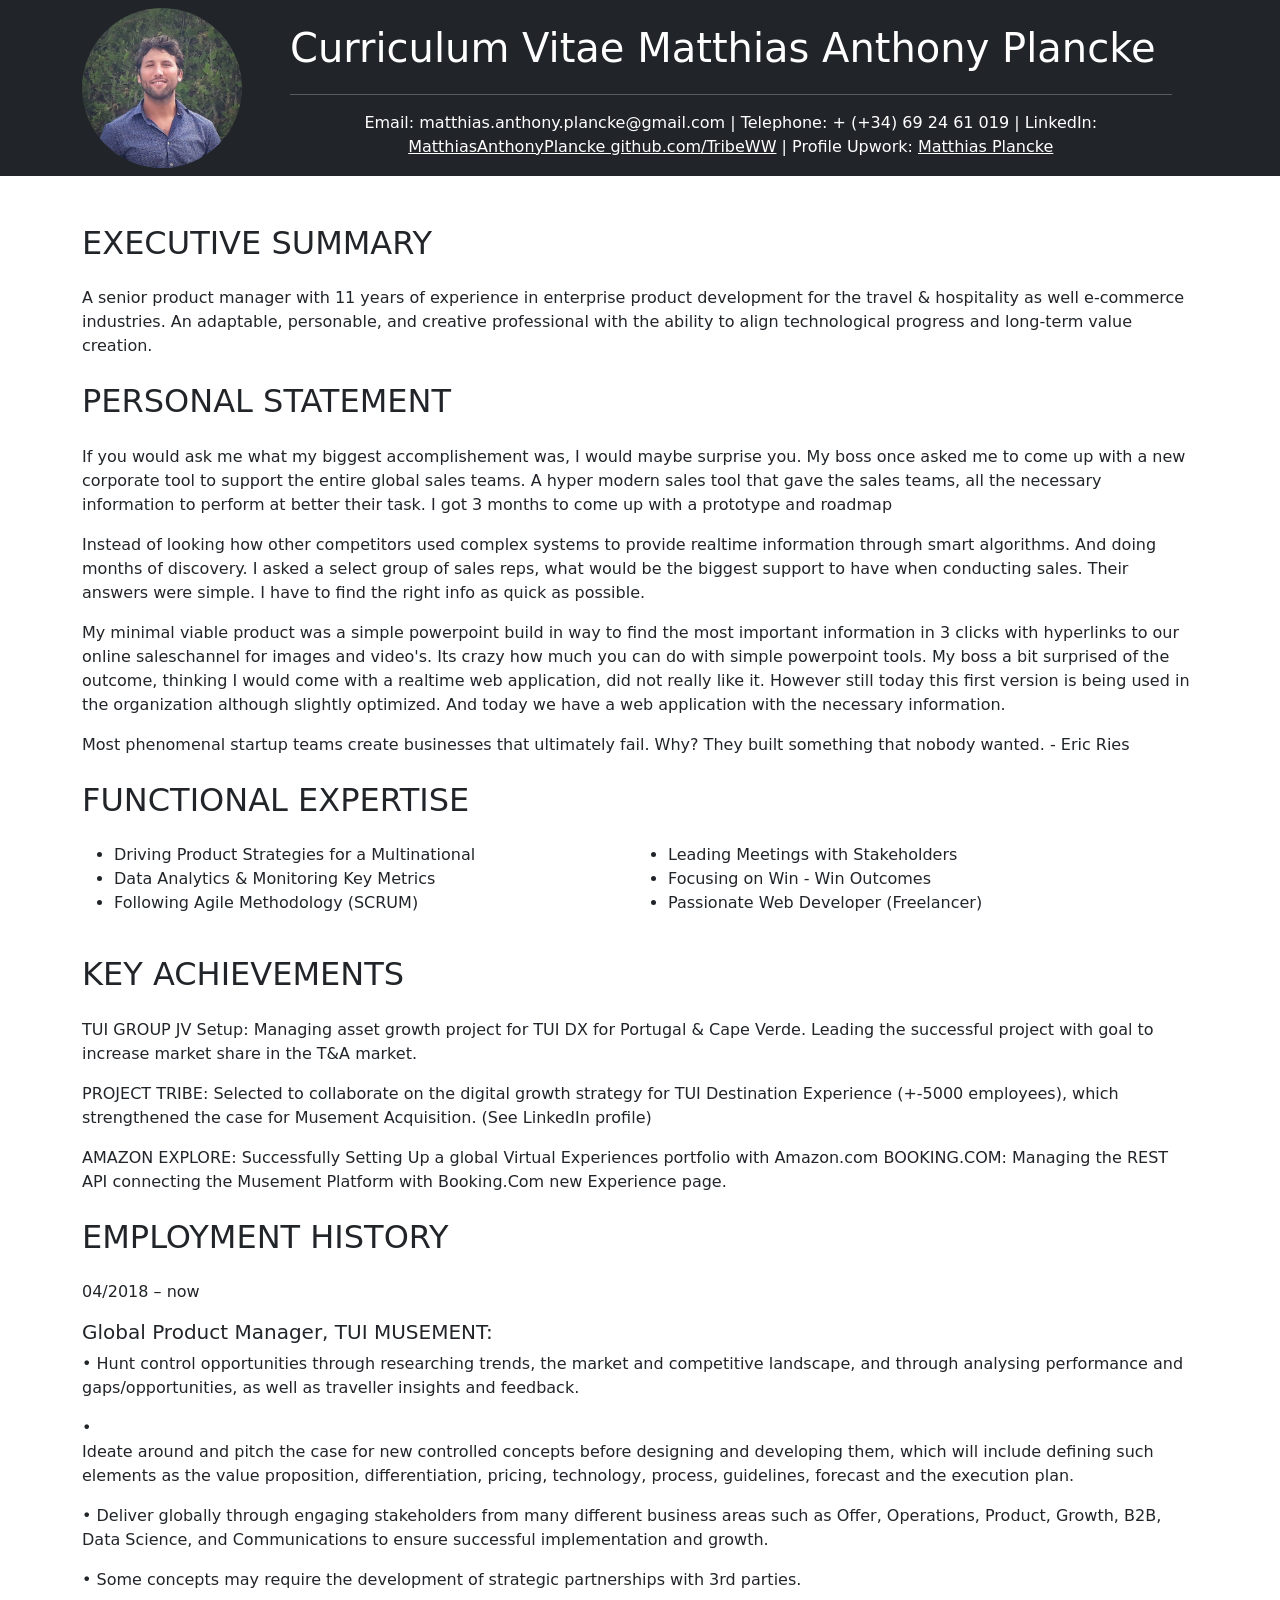
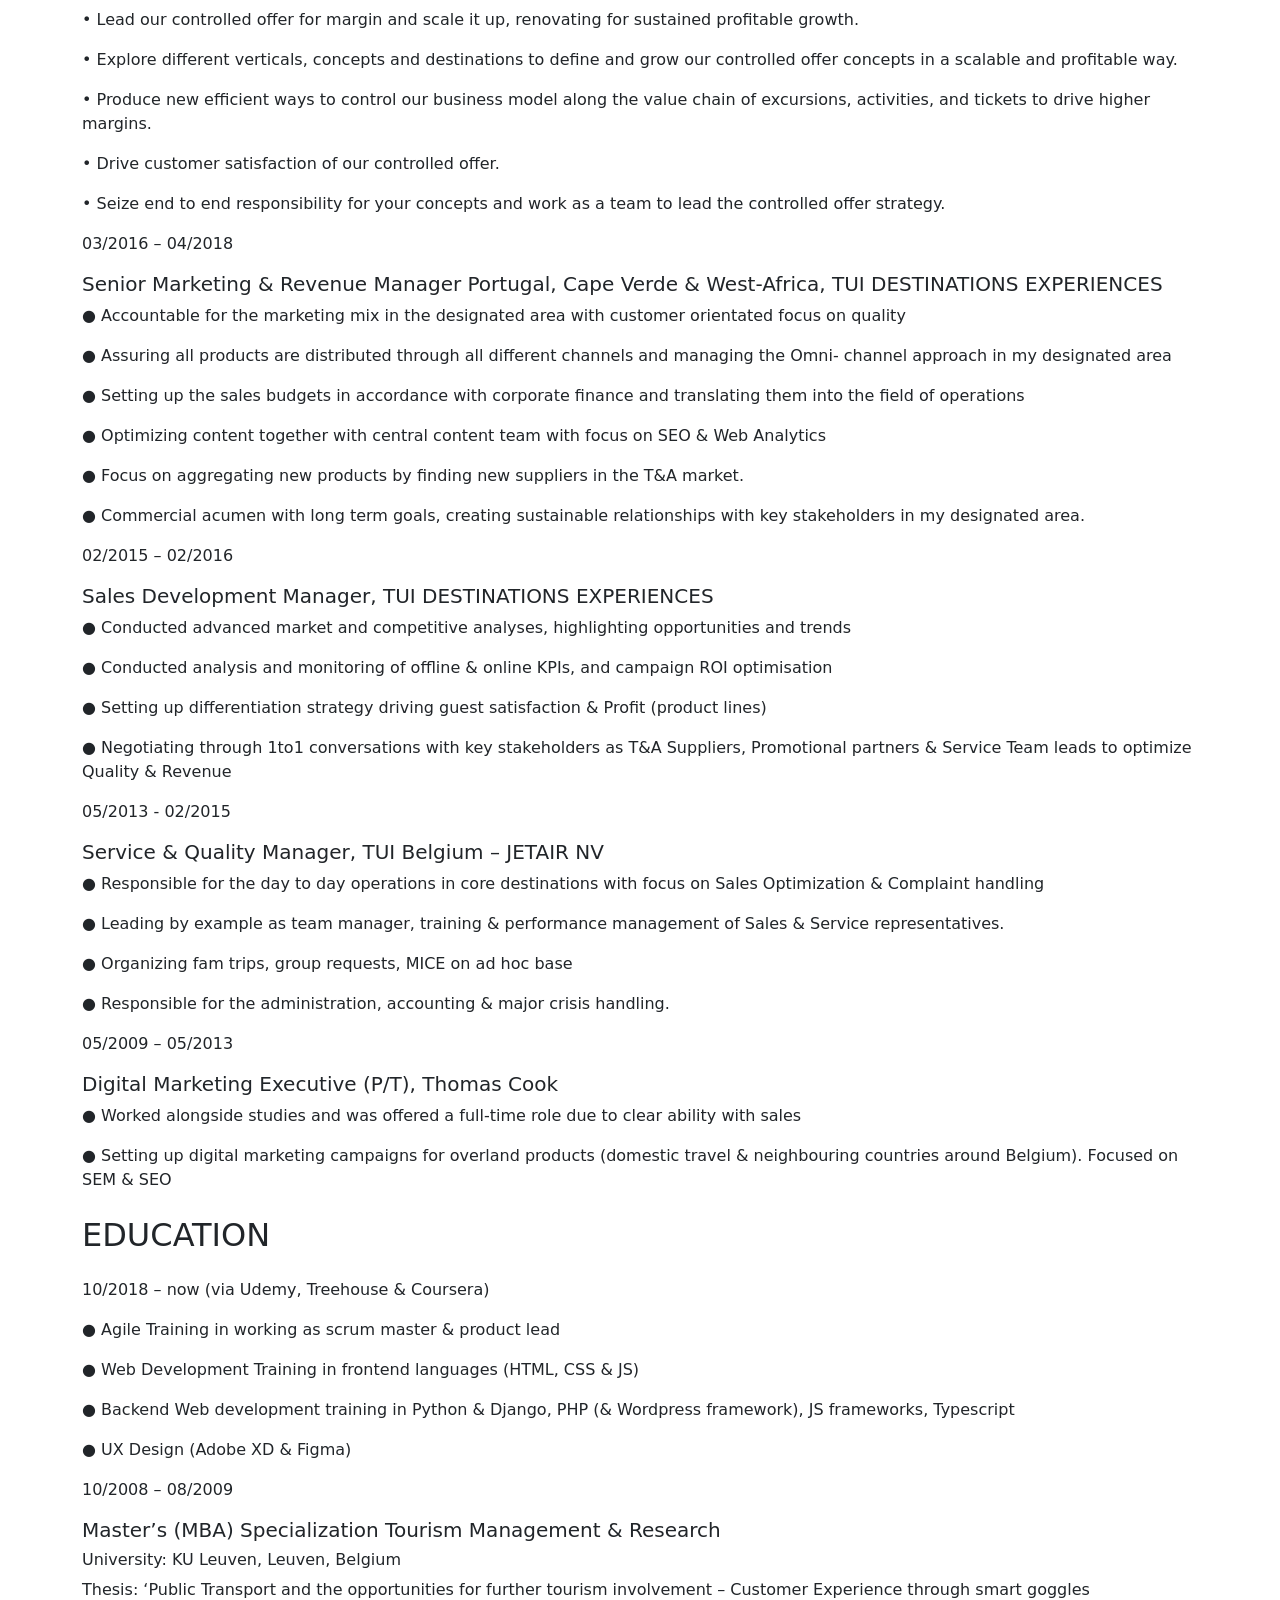
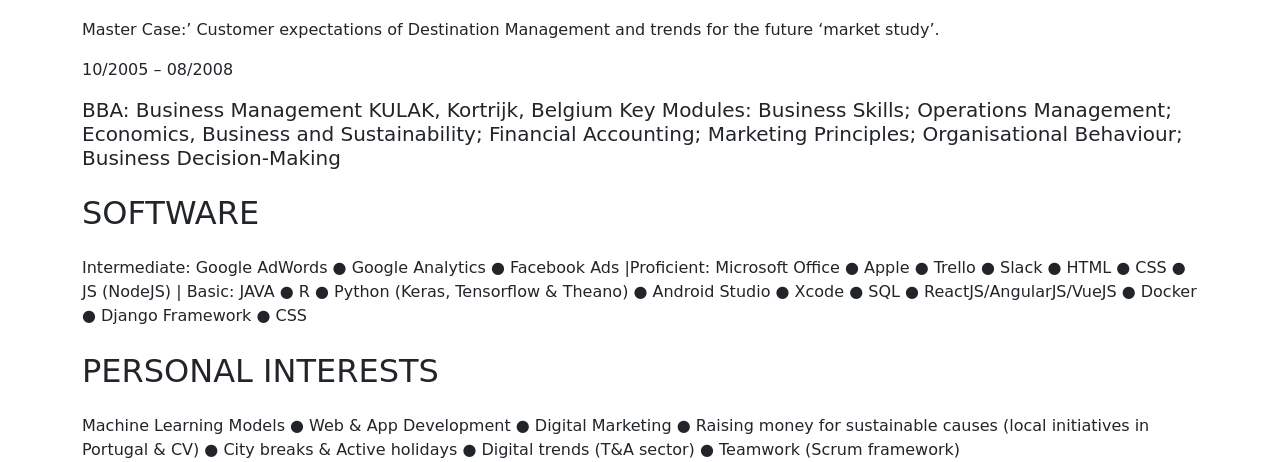
==== index.html @ b8b6b831 "education part 2" ====
<!DOCTYPE html>
<html lang="en">
  <head>
    <meta charset="UTF-8" />
    <meta http-equiv="X-UA-Compatible" content="IE=edge" />
    <meta name="viewport" content="width=device-width, initial-scale=1.0" />
    <title>Document</title>
    <link rel="stylesheet" href="index.css" type="text/css" />
    <link
      href="https://cdn.jsdelivr.net/npm/bootstrap@5.2.0-beta1/dist/css/bootstrap.min.css"
      rel="stylesheet"
      integrity="sha384-0evHe/X+R7YkIZDRvuzKMRqM+OrBnVFBL6DOitfPri4tjfHxaWutUpFmBp4vmVor"
      crossorigin="anonymous"
    />
  </head>

  <body>
    <nav class="navbar navbar-expand-lg bg-dark flex-wrap">
      <div class="container d-flex justify-content-evenly flex-nowrap">
        <img class="profile-image" src="img/profile-matthias.jpg" />
        <div class="navbar-section mx-5 text-center">
          <a class="navbar-brand text-white fs-1 text"
            >Curriculum Vitae Matthias Anthony Plancke</a
          >
          <hr class="text-white w-100" />
          <div class="text-white m-auto text-center">
            Email: matthias.anthony.plancke@gmail.com | Telephone: + (+34) 69 24
            61 019 | LinkedIn:
            <a
              class="text-white"
              href="https://www.linkedin.com/in/matthiasanthonyplancke/"
              >MatthiasAnthonyPlancke github.com/TribeWW</a
            >
            | Profile Upwork:
            <a
              class="text-white"
              href="https://www.upwork.com/freelancers/matthiasplancke4"
              >Matthias Plancke</a
            >
          </div>
        </div>
      </div>
    </nav>
    <div class="container mt-5">
      <h2 class="my-4">EXECUTIVE SUMMARY</h2>
      <p>
        A senior product manager with 11 years of experience in enterprise
        product development for the travel & hospitality as well e-commerce
        industries. An adaptable, personable, and creative professional with the
        ability to align technological progress and long-term value creation.
      </p>
      <h2 class="my-4">PERSONAL STATEMENT</h2>
      <p>
        If you would ask me what my biggest accomplishement was, I would maybe
        surprise you. My boss once asked me to come up with a new corporate tool
        to support the entire global sales teams. A hyper modern sales tool that
        gave the sales teams, all the necessary information to perform at better
        their task. I got 3 months to come up with a prototype and roadmap
      </p>
      <p>
        Instead of looking how other competitors used complex systems to provide
        realtime information through smart algorithms. And doing months of
        discovery. I asked a select group of sales reps, what would be the
        biggest support to have when conducting sales. Their answers were
        simple. I have to find the right info as quick as possible.
      </p>
      <p>
        My minimal viable product was a simple powerpoint build in way to find
        the most important information in 3 clicks with hyperlinks to our online
        saleschannel for images and video's. Its crazy how much you can do with
        simple powerpoint tools. My boss a bit surprised of the outcome,
        thinking I would come with a realtime web application, did not really
        like it. However still today this first version is being used in the
        organization although slightly optimized. And today we have a web
        application with the necessary information.
      </p>
      <quote>
        Most phenomenal startup teams create businesses that ultimately fail.
        Why? They built something that nobody wanted. -
        <span>Eric Ries</span></quote
      >
      <h2 class="my-4">FUNCTIONAL EXPERTISE</h2>
      <div class="functional-expertise row">
        <ul class="col-6">
          <li>Driving Product Strategies for a Multinational</li>
          <li>Data Analytics & Monitoring Key Metrics</li>
          <li>Following Agile Methodology (SCRUM)</li>
        </ul>
        <ul class="col-6">
          <li>Leading Meetings with Stakeholders</li>
          <li>Focusing on Win - Win Outcomes</li>
          <li>Passionate Web Developer (Freelancer)</li>
        </ul>
      </div>
      <h2 class="my-4">KEY ACHIEVEMENTS</h2>
      <div>
        <p>
          TUI GROUP JV Setup: Managing asset growth project for TUI DX for
          Portugal & Cape Verde. Leading the successful project with goal to
          increase market share in the T&A market.
        </p>
        <p>
          PROJECT TRIBE: Selected to collaborate on the digital growth strategy
          for TUI Destination Experience (+-5000 employees), which strengthened
          the case for Musement Acquisition. (See LinkedIn profile)
        </p>
        <p>
          AMAZON EXPLORE: Successfully Setting Up a global Virtual Experiences
          portfolio with Amazon.com BOOKING.COM: Managing the REST API
          connecting the Musement Platform with Booking.Com new Experience page.
        </p>
      </div>
      <h2 class="my-4">EMPLOYMENT HISTORY</h2>
      <p>04/2018 – now</p>
      <h5>Global Product Manager, TUI MUSEMENT:</h5>
      <p>
        • Hunt control opportunities through researching trends, the market and
        competitive landscape, and through analysing performance and
        gaps/opportunities, as well as traveller insights and feedback.
      </p>
      •
      <p>
        Ideate around and pitch the case for new controlled concepts before
        designing and developing them, which will include defining such elements
        as the value proposition, differentiation, pricing, technology, process,
        guidelines, forecast and the execution plan.
      </p>
      <p>
        • Deliver globally through engaging stakeholders from many different
        business areas such as Offer, Operations, Product, Growth, B2B, Data
        Science, and Communications to ensure successful implementation and
        growth.
      </p>
      <p>
        • Some concepts may require the development of strategic partnerships
        with 3rd parties.
      </p>
      <p>
        • Lead our controlled offer for margin and scale it up, renovating for
        sustained profitable growth.
      </p>
      <p>
        • Explore different verticals, concepts and destinations to define and
        grow our controlled offer concepts in a scalable and profitable way.
      </p>
      <p>
        • Produce new efficient ways to control our business model along the
        value chain of excursions, activities, and tickets to drive higher
        margins.
      </p>
      <p>• Drive customer satisfaction of our controlled offer.</p>
      <p>
        • Seize end to end responsibility for your concepts and work as a team
        to lead the controlled offer strategy.
      </p>

      <p>03/2016 – 04/2018</p>
      <h5>
        Senior Marketing & Revenue Manager Portugal, Cape Verde & West-Africa,
        TUI DESTINATIONS EXPERIENCES
      </h5>
      <p>
        ● Accountable for the marketing mix in the designated area with customer
        orientated focus on quality
      </p>
      <p>
        ● Assuring all products are distributed through all different channels
        and managing the Omni- channel approach in my designated area
      </p>
      <p>
        ● Setting up the sales budgets in accordance with corporate finance and
        translating them into the field of operations
      </p>
      <p>
        ● Optimizing content together with central content team with focus on
        SEO & Web Analytics
      </p>
      <p>
        ● Focus on aggregating new products by finding new suppliers in the T&A
        market.
      </p>
      <p>
        ● Commercial acumen with long term goals, creating sustainable
        relationships with key stakeholders in my designated area.
      </p>
      <p>02/2015 – 02/2016</p>
      <h5>Sales Development Manager, TUI DESTINATIONS EXPERIENCES</h5>
      <p>
        ● Conducted advanced market and competitive analyses, highlighting
        opportunities and trends
      </p>
      <p>
        ● Conducted analysis and monitoring of offline & online KPIs, and
        campaign ROI optimisation
      </p>
      <p>
        ● Setting up differentiation strategy driving guest satisfaction &
        Profit (product lines)
      </p>
      <p>
        ● Negotiating through 1to1 conversations with key stakeholders as T&A
        Suppliers, Promotional partners & Service Team leads to optimize Quality
        & Revenue
      </p>
      <p>05/2013 - 02/2015</p>
      <h5>Service & Quality Manager, TUI Belgium – JETAIR NV</h5>
      <p>
        ● Responsible for the day to day operations in core destinations with
        focus on Sales Optimization & Complaint handling
      </p>
      <p>
        ● Leading by example as team manager, training & performance management
        of Sales & Service representatives.
      </p>
      <p>● Organizing fam trips, group requests, MICE on ad hoc base</p>
      <p>
        ● Responsible for the administration, accounting & major crisis
        handling.
      </p>
      <p>05/2009 – 05/2013</p>
      <h5>Digital Marketing Executive (P/T), Thomas Cook</h5>
      <p>
        ● Worked alongside studies and was offered a full-time role due to clear
        ability with sales
      </p>
      <p>
        ● Setting up digital marketing campaigns for overland products (domestic
        travel & neighbouring countries around Belgium). Focused on SEM & SEO
      </p>
      <h2 class="my-4">EDUCATION</h2>
      <p>10/2018 – now (via Udemy, Treehouse & Coursera)</p>
      <p>● Agile Training in working as scrum master & product lead</p>
      <p>● Web Development Training in frontend languages (HTML, CSS & JS)</p>
      <p>
        ● Backend Web development training in Python & Django, PHP (& Wordpress
        framework), JS frameworks, Typescript
      </p>
      <p>● UX Design (Adobe XD & Figma)</p>

      <p>10/2008 – 08/2009</p>
      <h5>Master’s (MBA) Specialization Tourism Management & Research</h5>
      <h6>University: KU Leuven, Leuven, Belgium</h6>
      <p>
        Thesis: ‘Public Transport and the opportunities for further tourism
        involvement – Customer Experience through smart goggles
      </p>
      <p>
        Master Case:’ Customer expectations of Destination Management and trends
        for the future ‘market study’.
      </p>
      <p>10/2005 – 08/2008</p>
      <h5>
        BBA: Business Management KULAK, Kortrijk, Belgium Key Modules: Business
        Skills; Operations Management; Economics, Business and Sustainability;
        Financial Accounting; Marketing Principles; Organisational Behaviour;
        Business Decision-Making
      </h5>
      <h2 class="my-4">SOFTWARE</h2>
      Intermediate: Google AdWords ● Google Analytics ● Facebook Ads
      |Proficient: Microsoft Office ● Apple ● Trello ● Slack ● HTML ● CSS ● JS
      (NodeJS) | Basic: JAVA ● R ● Python (Keras, Tensorflow & Theano) ● Android
      Studio ● Xcode ● SQL ● ReactJS/AngularJS/VueJS ● Docker ● Django Framework
      ● CSS
      <h2 class="my-4">PERSONAL INTERESTS</h2>
      Machine Learning Models ● Web & App Development ● Digital Marketing ●
      Raising money for sustainable causes (local initiatives in Portugal & CV)
      ● City breaks & Active holidays ● Digital trends (T&A sector) ● Teamwork
      (Scrum framework)
    </div>
    <script
      src="https://cdn.jsdelivr.net/npm/bootstrap@5.2.0-beta1/dist/js/bootstrap.bundle.min.js"
      integrity="sha384-pprn3073KE6tl6bjs2QrFaJGz5/SUsLqktiwsUTF55Jfv3qYSDhgCecCxMW52nD2"
      crossorigin="anonymous"
    ></script>
  </body>
</html>
---- index.css ----
html {
  font-family: "Segoe UI", Tahoma, Geneva, Verdana, sans-serif;
}

.profile-image {
  height: 10rem;
  width: 10rem;
  border-radius: 50%;
  object-fit: cover;
}

.functional-expertise {
  padding-left: 2rem;
}
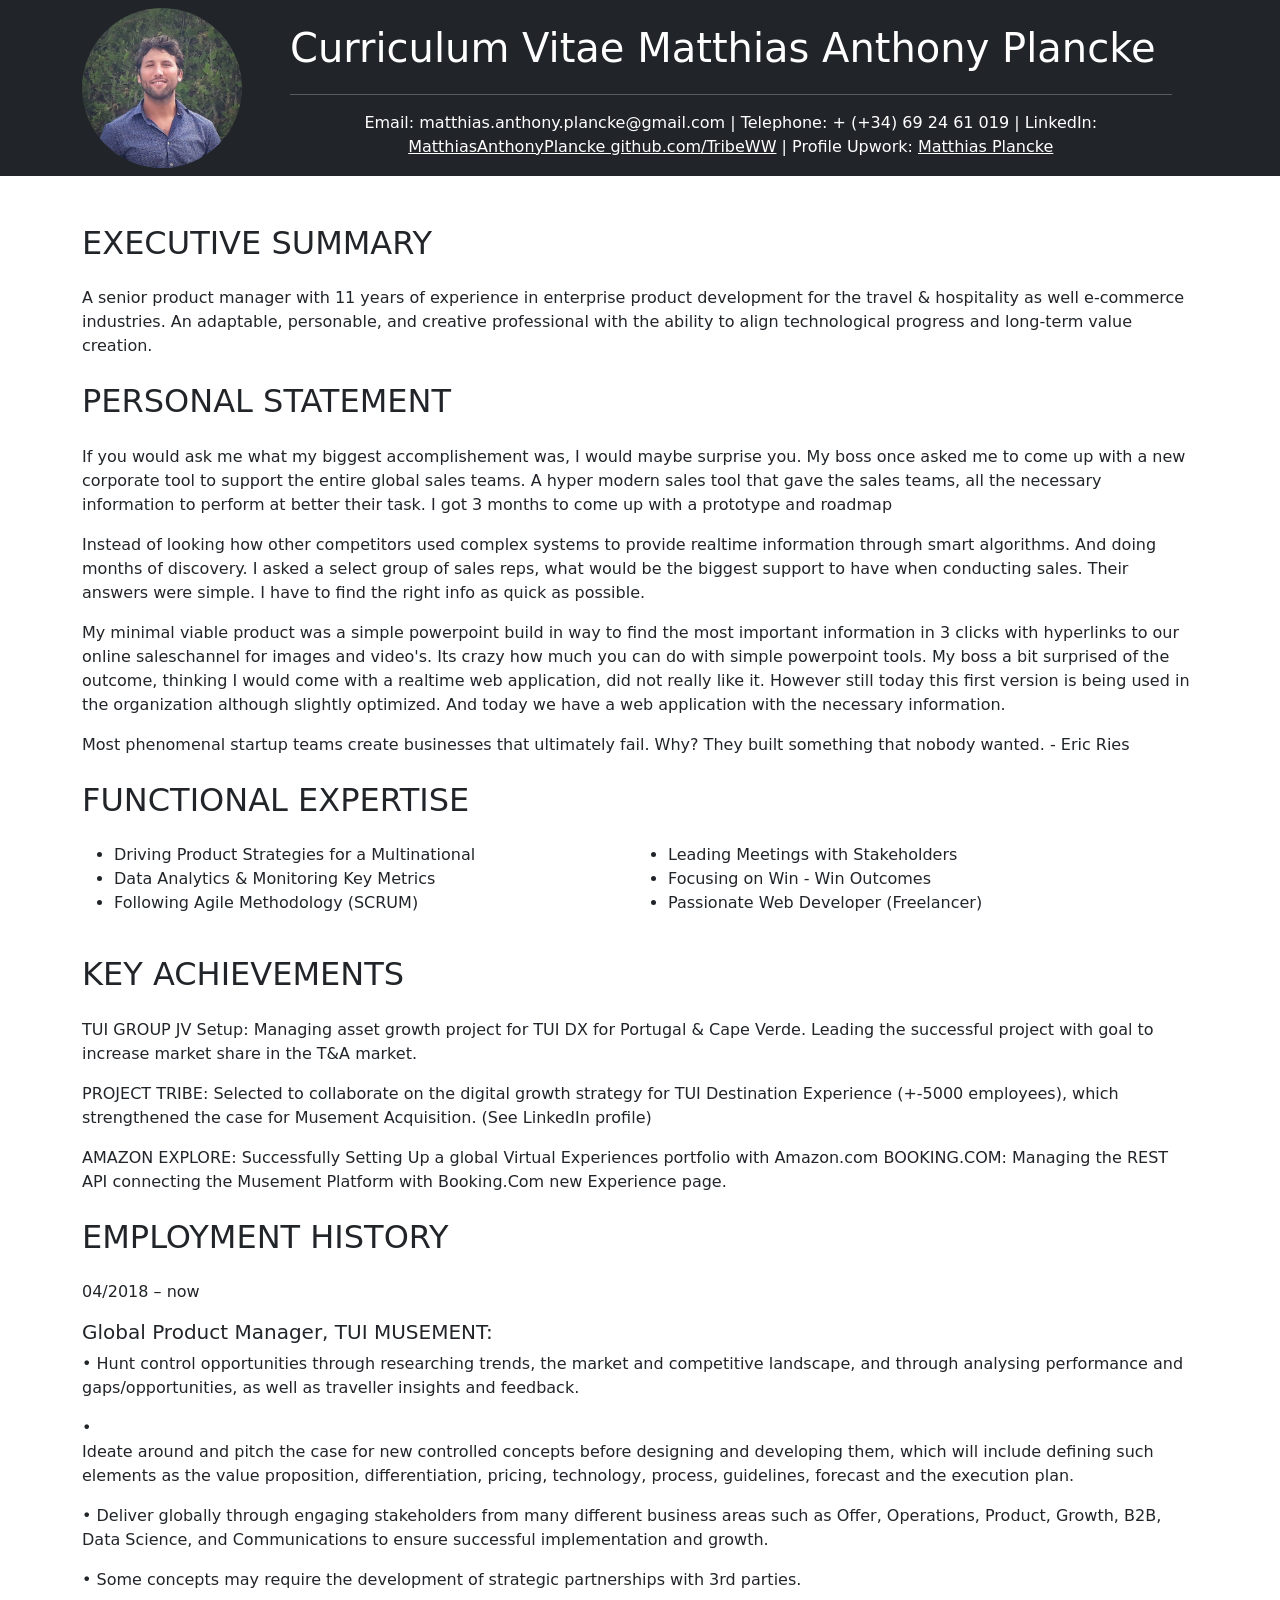
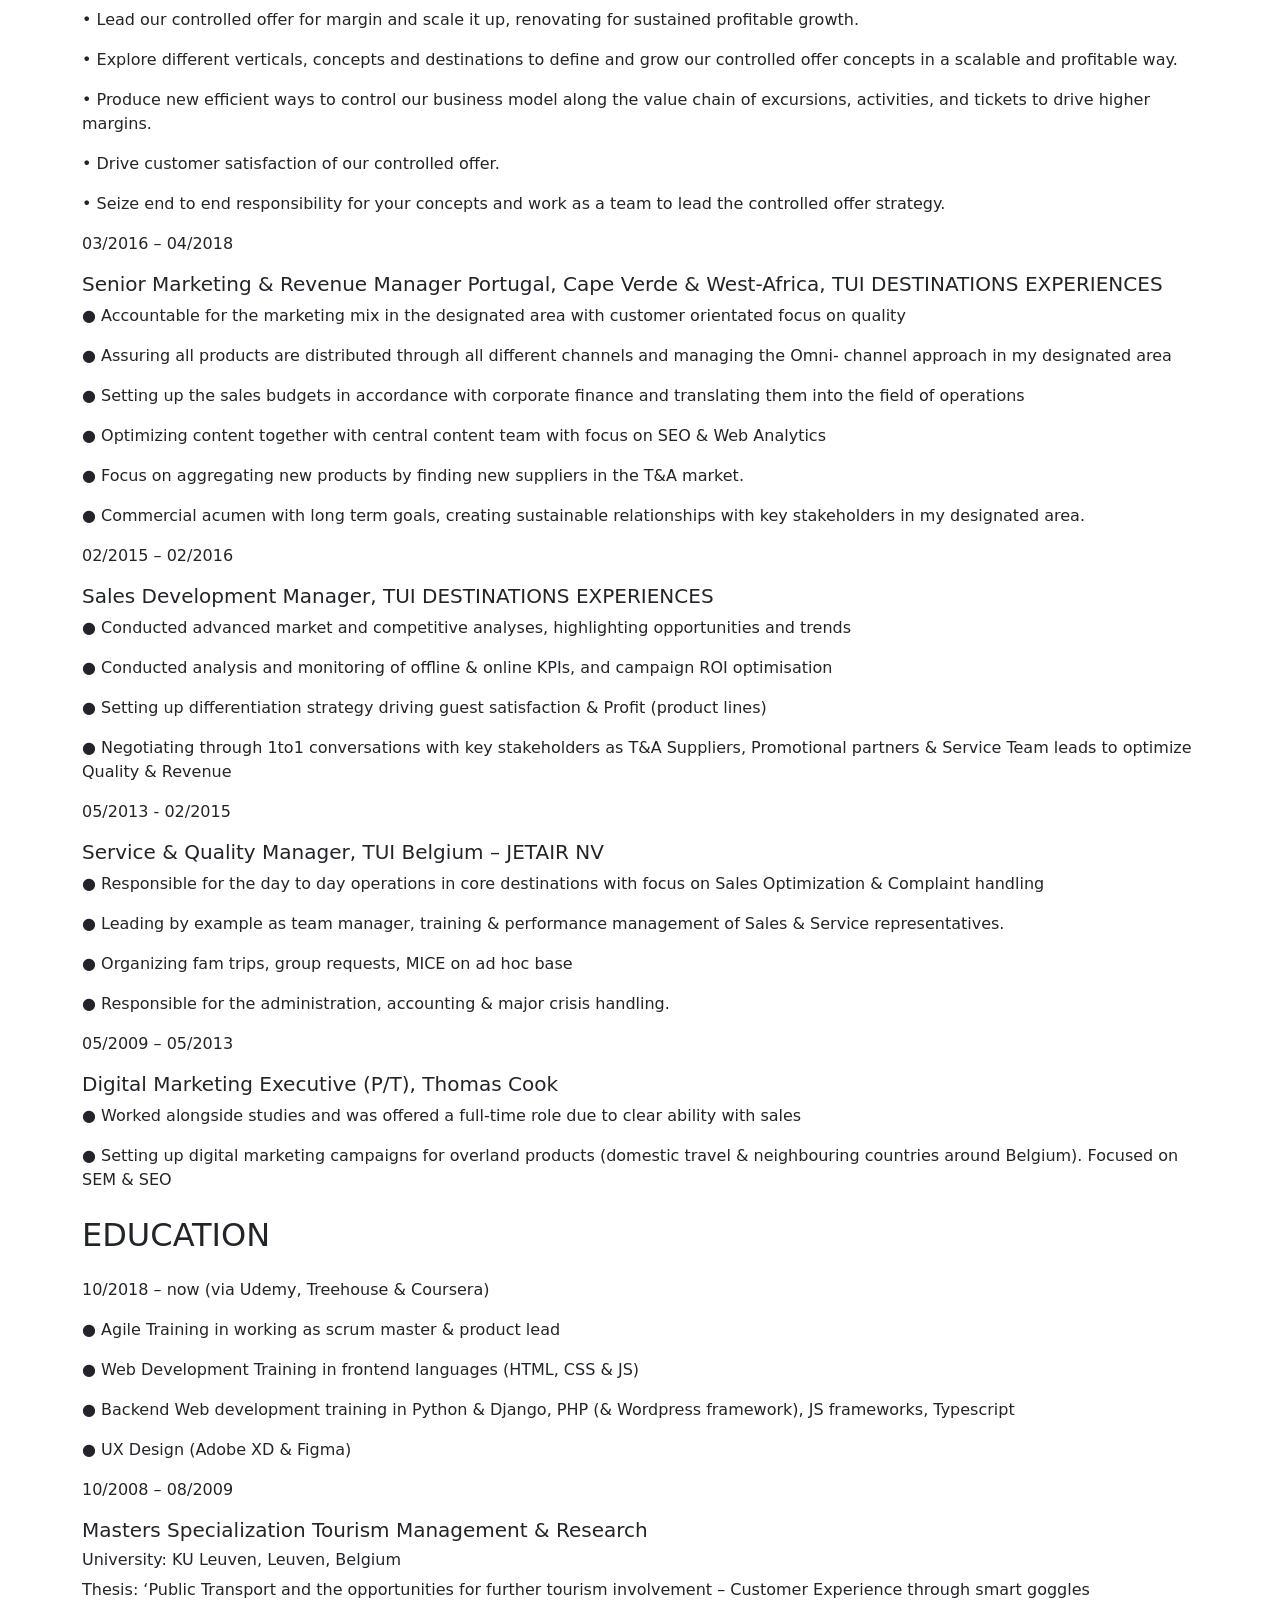
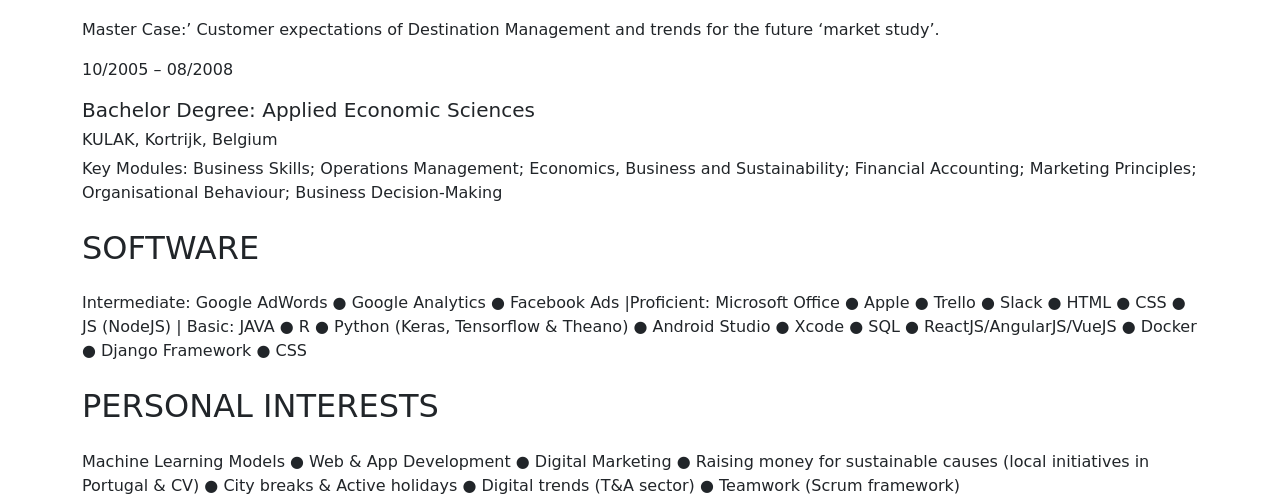
==== commit 86ad85f3: "education 3" ====
--- a/index.html
+++ b/index.html
@@ -238,7 +238,7 @@
       <p>● UX Design (Adobe XD & Figma)</p>
 
       <p>10/2008 – 08/2009</p>
-      <h5>Master’s (MBA) Specialization Tourism Management & Research</h5>
+      <h5>Masters Specialization Tourism Management & Research</h5>
       <h6>University: KU Leuven, Leuven, Belgium</h6>
       <p>
         Thesis: ‘Public Transport and the opportunities for further tourism
@@ -249,12 +249,14 @@
         for the future ‘market study’.
       </p>
       <p>10/2005 – 08/2008</p>
-      <h5>
-        BBA: Business Management KULAK, Kortrijk, Belgium Key Modules: Business
-        Skills; Operations Management; Economics, Business and Sustainability;
-        Financial Accounting; Marketing Principles; Organisational Behaviour;
-        Business Decision-Making
-      </h5>
+      <h5>Bachelor Degree: Applied Economic Sciences</h5>
+      <h6>KULAK, Kortrijk, Belgium</h6>
+      <p>
+        Key Modules: Business Skills; Operations Management; Economics, Business
+        and Sustainability; Financial Accounting; Marketing Principles;
+        Organisational Behaviour; Business Decision-Making
+      </p>
+
       <h2 class="my-4">SOFTWARE</h2>
       Intermediate: Google AdWords ● Google Analytics ● Facebook Ads
       |Proficient: Microsoft Office ● Apple ● Trello ● Slack ● HTML ● CSS ● JS
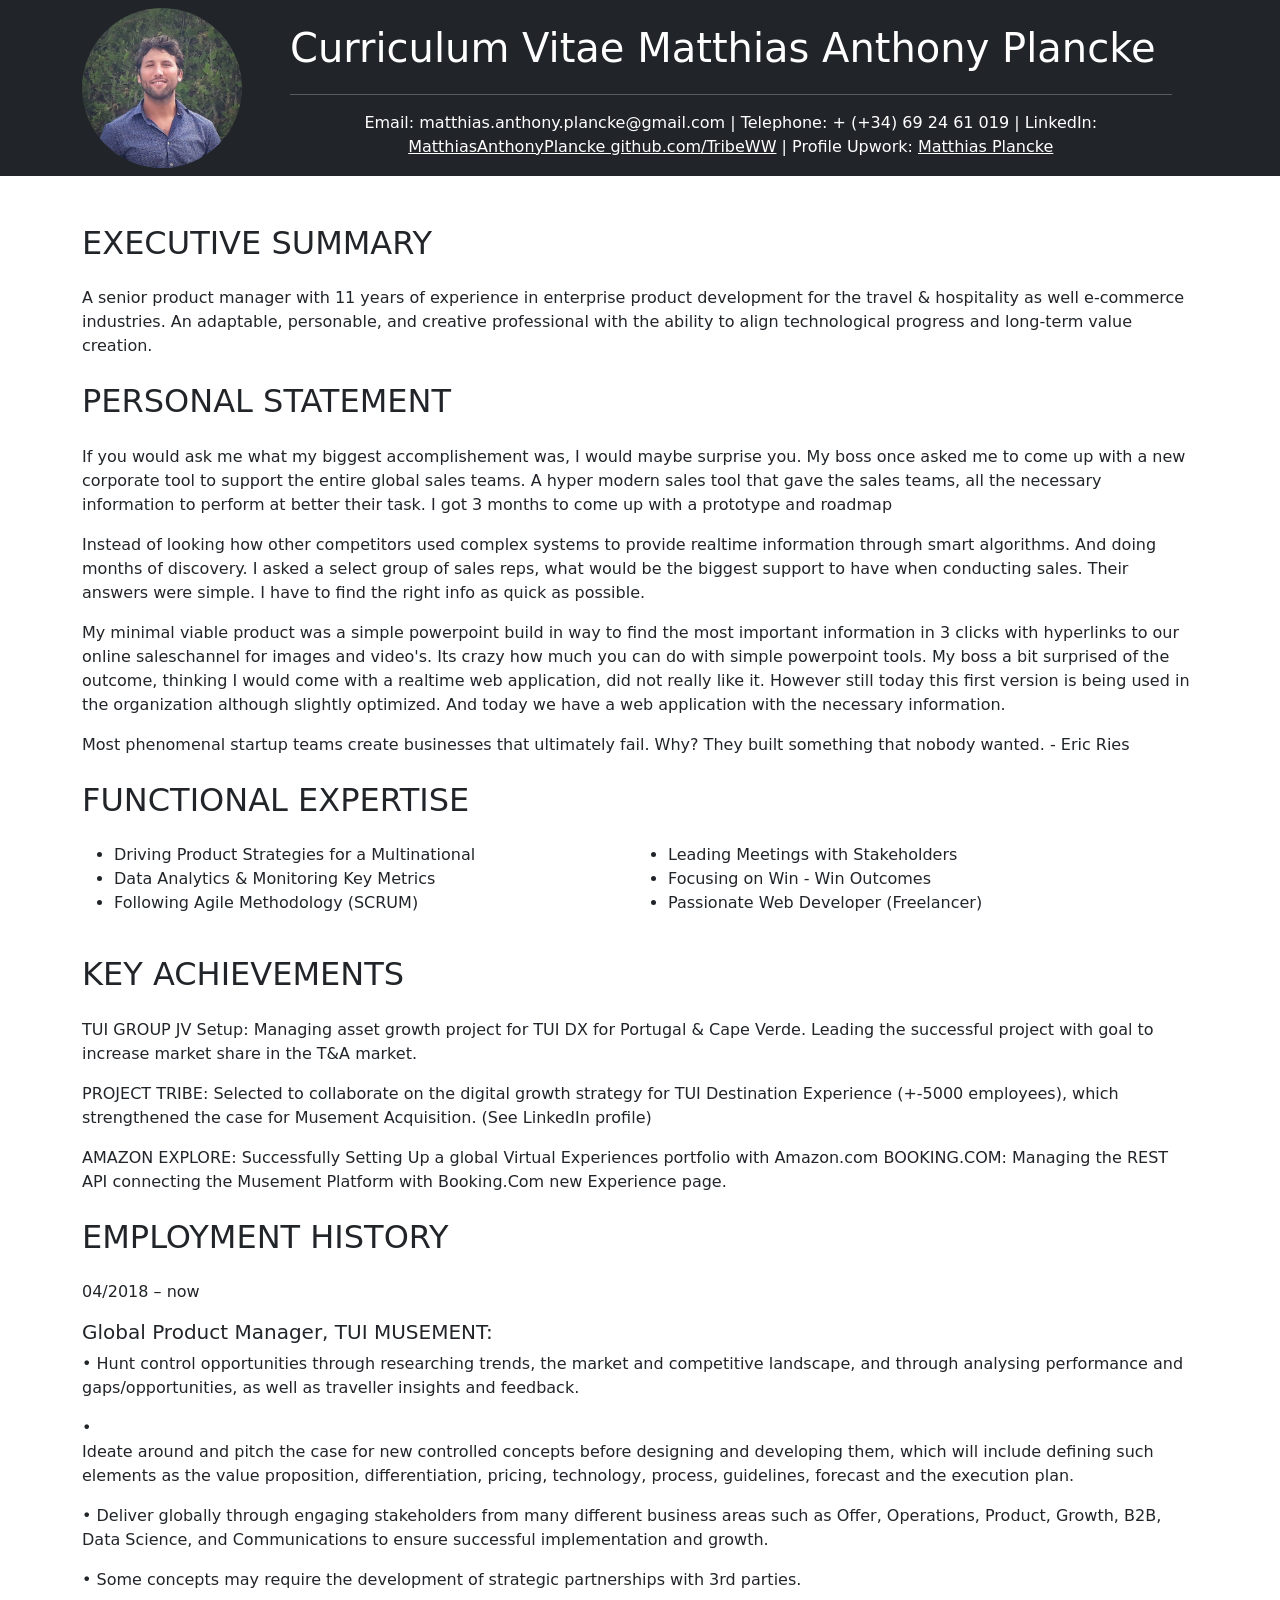
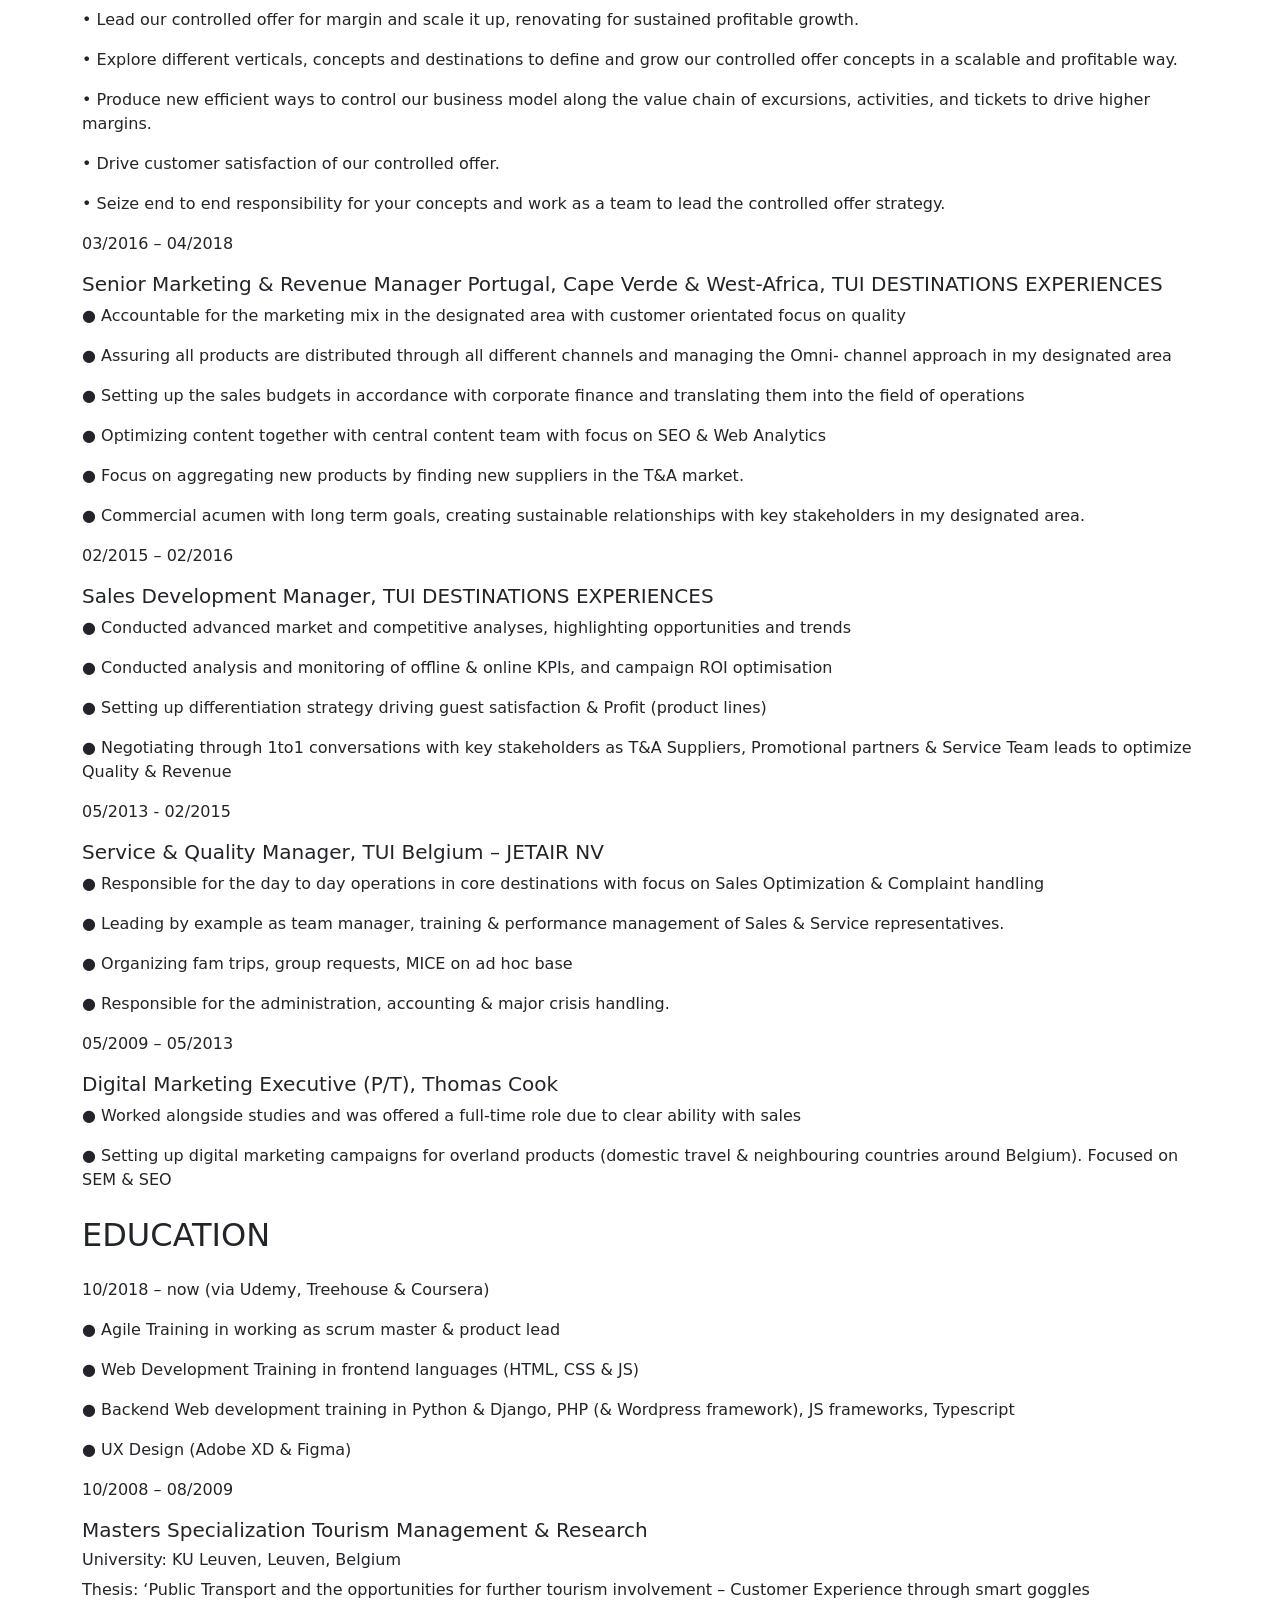
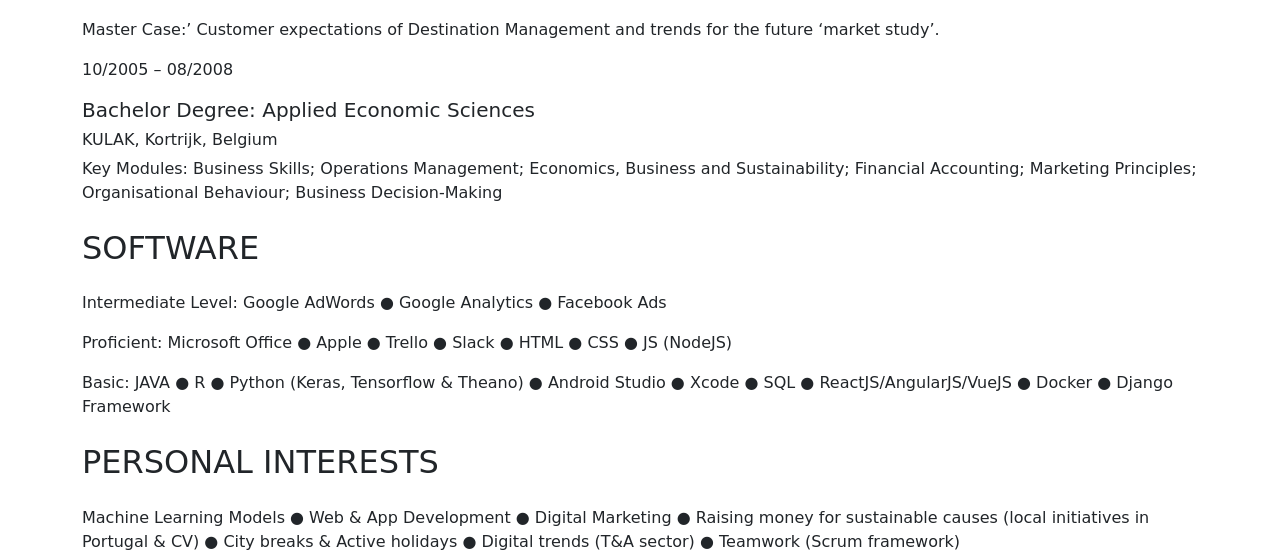
==== commit c091479d: "last markup" ====
--- a/index.html
+++ b/index.html
@@ -4,7 +4,7 @@
     <meta charset="UTF-8" />
     <meta http-equiv="X-UA-Compatible" content="IE=edge" />
     <meta name="viewport" content="width=device-width, initial-scale=1.0" />
-    <title>Document</title>
+    <title>CV Matthias Anthony Plancke</title>
     <link rel="stylesheet" href="index.css" type="text/css" />
     <link
       href="https://cdn.jsdelivr.net/npm/bootstrap@5.2.0-beta1/dist/css/bootstrap.min.css"
@@ -258,11 +258,17 @@
       </p>
 
       <h2 class="my-4">SOFTWARE</h2>
-      Intermediate: Google AdWords ● Google Analytics ● Facebook Ads
-      |Proficient: Microsoft Office ● Apple ● Trello ● Slack ● HTML ● CSS ● JS
-      (NodeJS) | Basic: JAVA ● R ● Python (Keras, Tensorflow & Theano) ● Android
-      Studio ● Xcode ● SQL ● ReactJS/AngularJS/VueJS ● Docker ● Django Framework
-      ● CSS
+      <p>
+        Intermediate Level: Google AdWords ● Google Analytics ● Facebook Ads
+      </p>
+      <p>
+        Proficient: Microsoft Office ● Apple ● Trello ● Slack ● HTML ● CSS ● JS
+        (NodeJS)
+      </p>
+      <p>
+        Basic: JAVA ● R ● Python (Keras, Tensorflow & Theano) ● Android Studio ●
+        Xcode ● SQL ● ReactJS/AngularJS/VueJS ● Docker ● Django Framework
+      </p>
       <h2 class="my-4">PERSONAL INTERESTS</h2>
       Machine Learning Models ● Web & App Development ● Digital Marketing ●
       Raising money for sustainable causes (local initiatives in Portugal & CV)
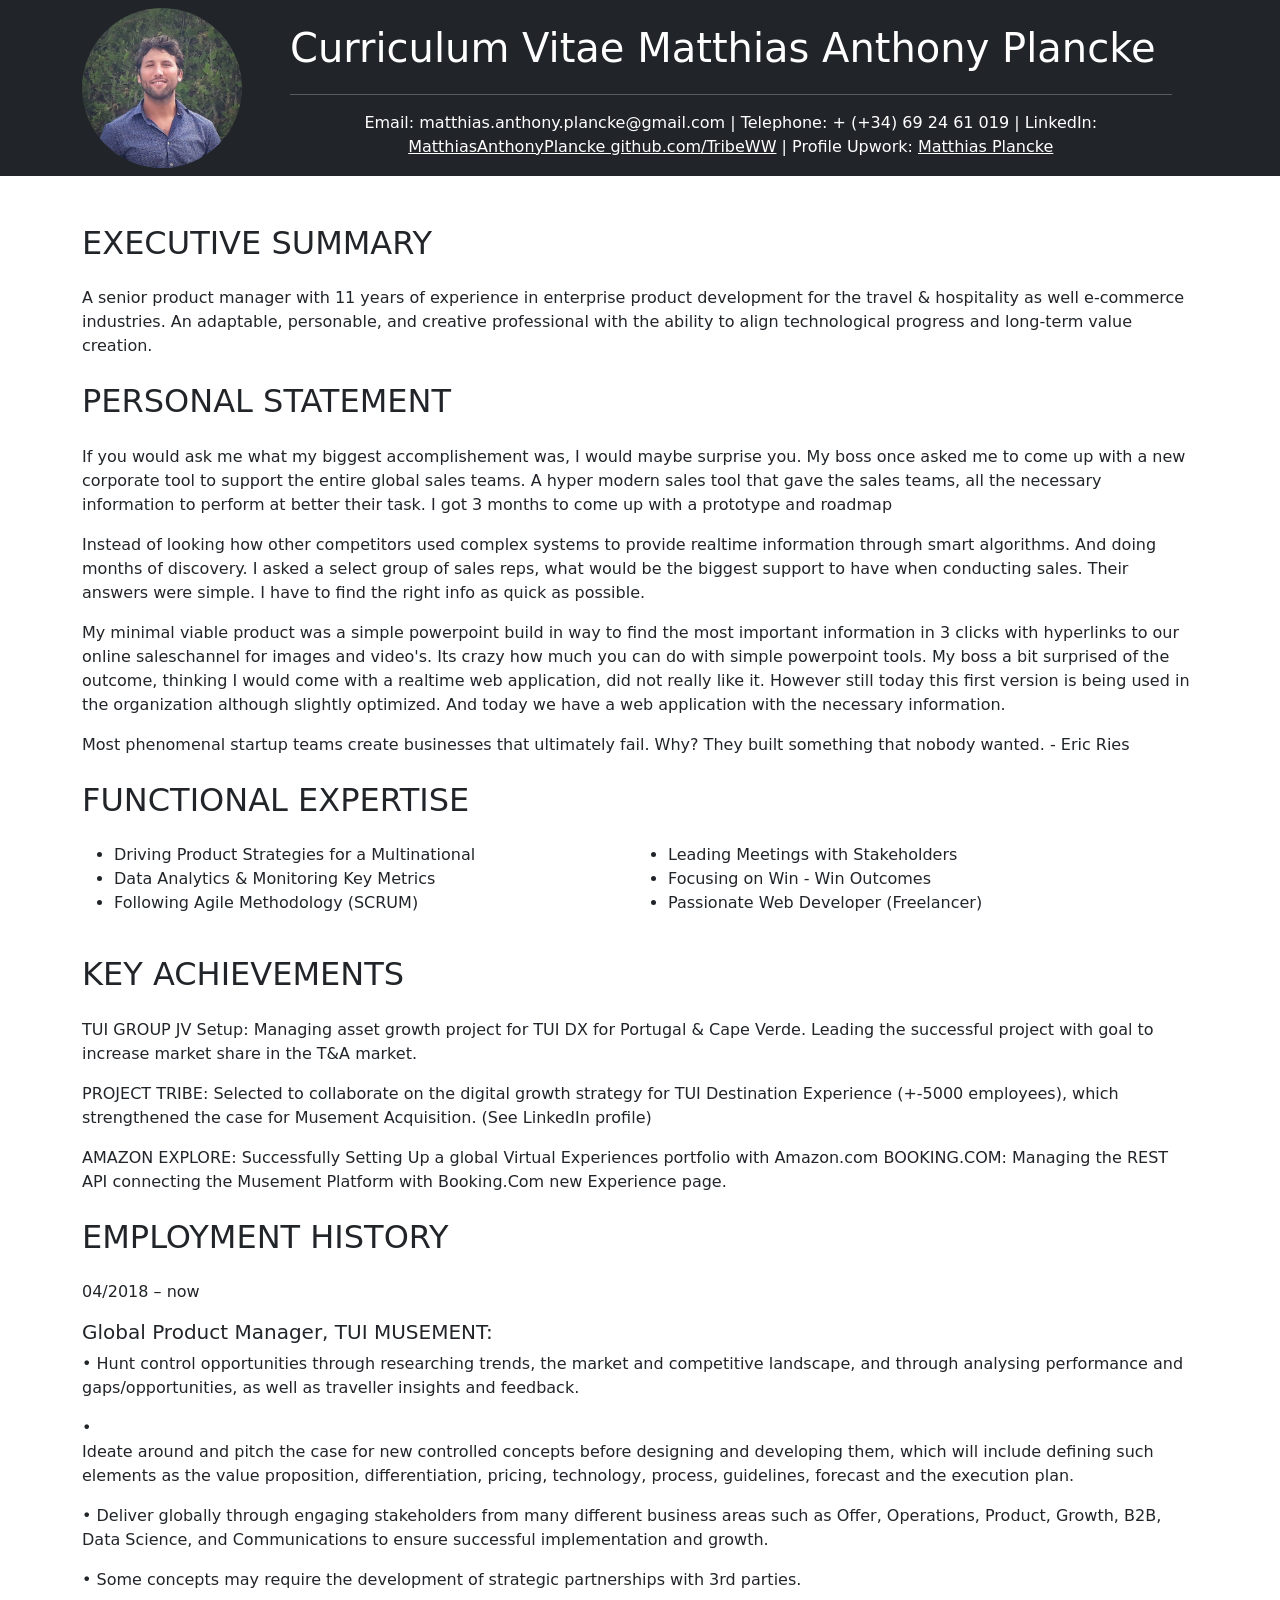
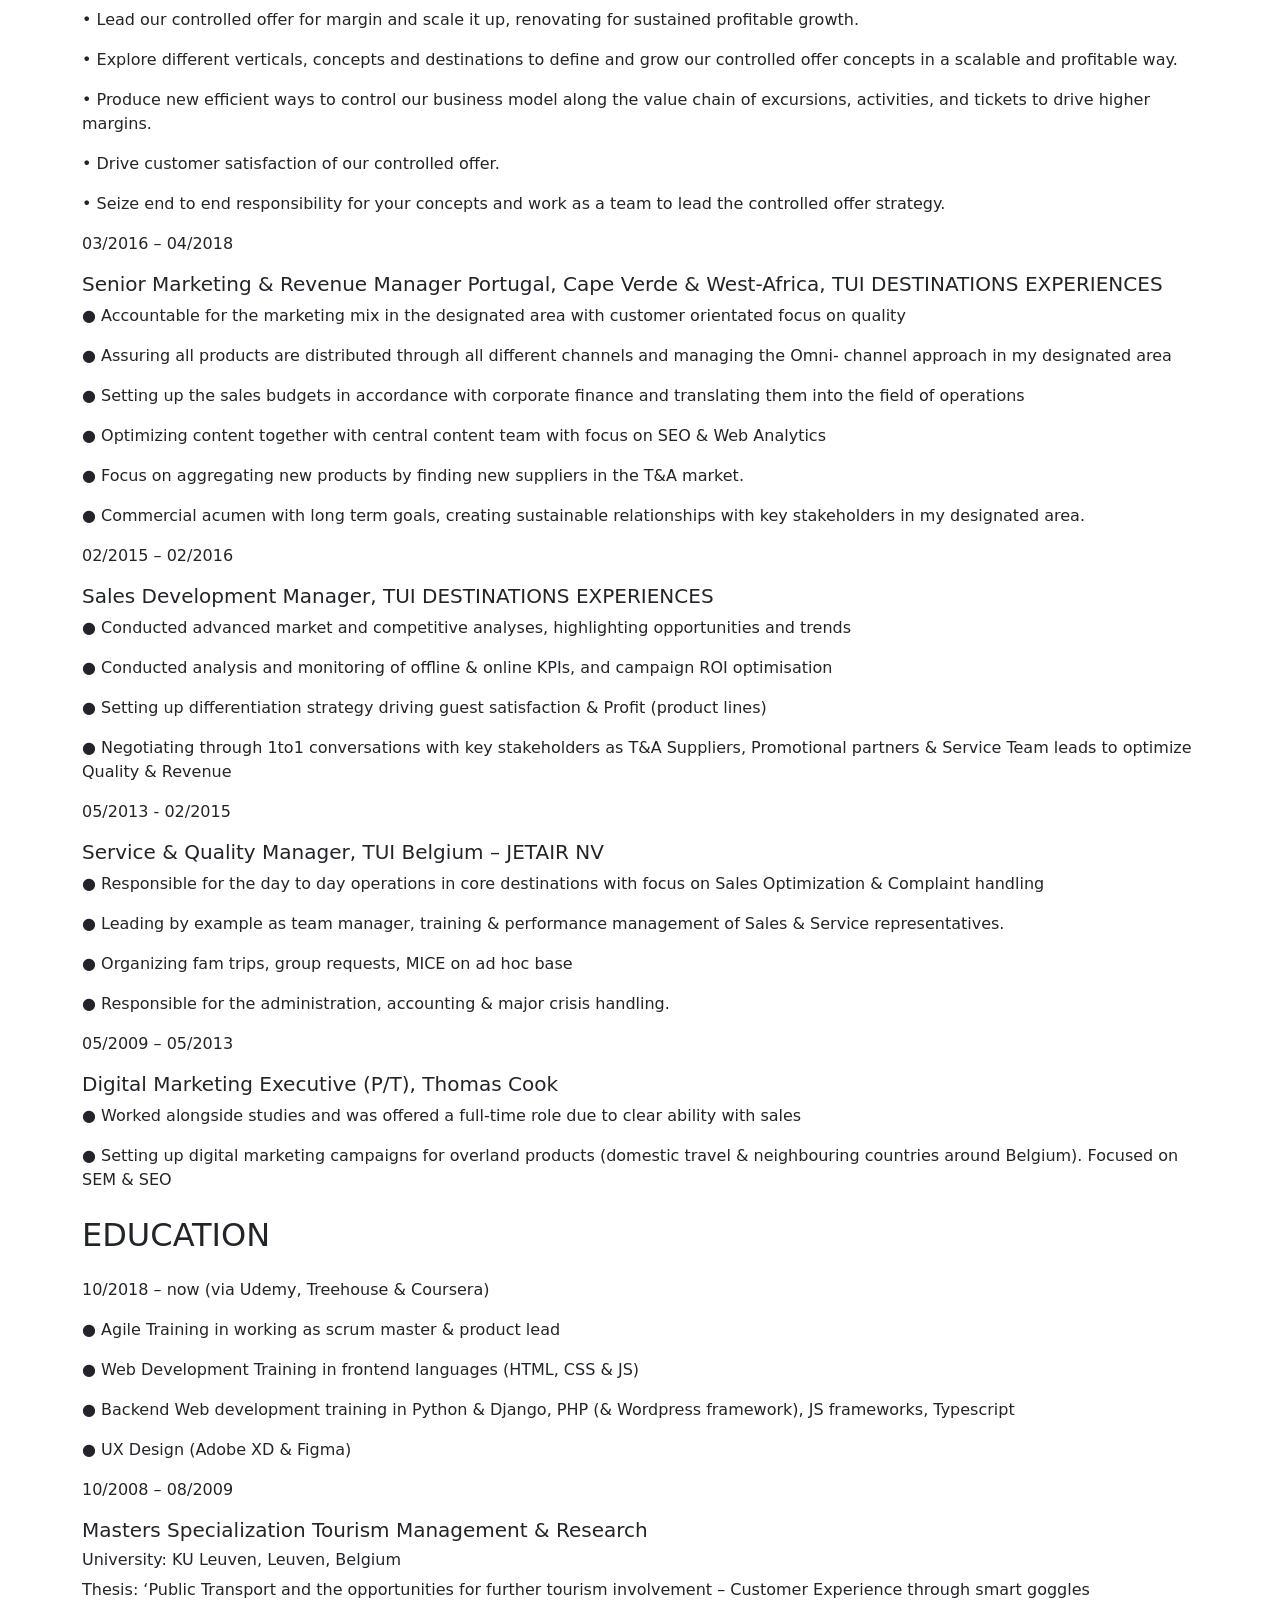
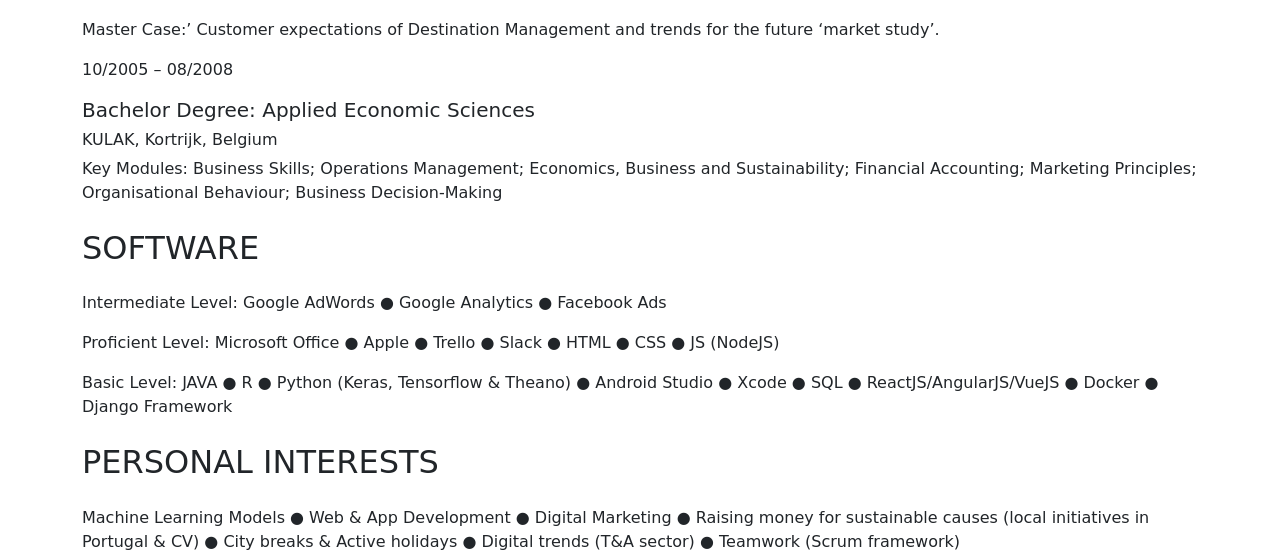
==== commit 0d404910: "added level with software" ====
--- a/index.html
+++ b/index.html
@@ -4,6 +4,7 @@
     <meta charset="UTF-8" />
     <meta http-equiv="X-UA-Compatible" content="IE=edge" />
     <meta name="viewport" content="width=device-width, initial-scale=1.0" />
+    <link rel="icon" type="image/x-icon" href="/img/profile-matthias.jpg" />
     <title>CV Matthias Anthony Plancke</title>
     <link rel="stylesheet" href="index.css" type="text/css" />
     <link
@@ -262,12 +263,13 @@
         Intermediate Level: Google AdWords ● Google Analytics ● Facebook Ads
       </p>
       <p>
-        Proficient: Microsoft Office ● Apple ● Trello ● Slack ● HTML ● CSS ● JS
-        (NodeJS)
-      </p>
-      <p>
-        Basic: JAVA ● R ● Python (Keras, Tensorflow & Theano) ● Android Studio ●
-        Xcode ● SQL ● ReactJS/AngularJS/VueJS ● Docker ● Django Framework
+        Proficient Level: Microsoft Office ● Apple ● Trello ● Slack ● HTML ● CSS
+        ● JS (NodeJS)
+      </p>
+      <p>
+        Basic Level: JAVA ● R ● Python (Keras, Tensorflow & Theano) ● Android
+        Studio ● Xcode ● SQL ● ReactJS/AngularJS/VueJS ● Docker ● Django
+        Framework
       </p>
       <h2 class="my-4">PERSONAL INTERESTS</h2>
       Machine Learning Models ● Web & App Development ● Digital Marketing ●
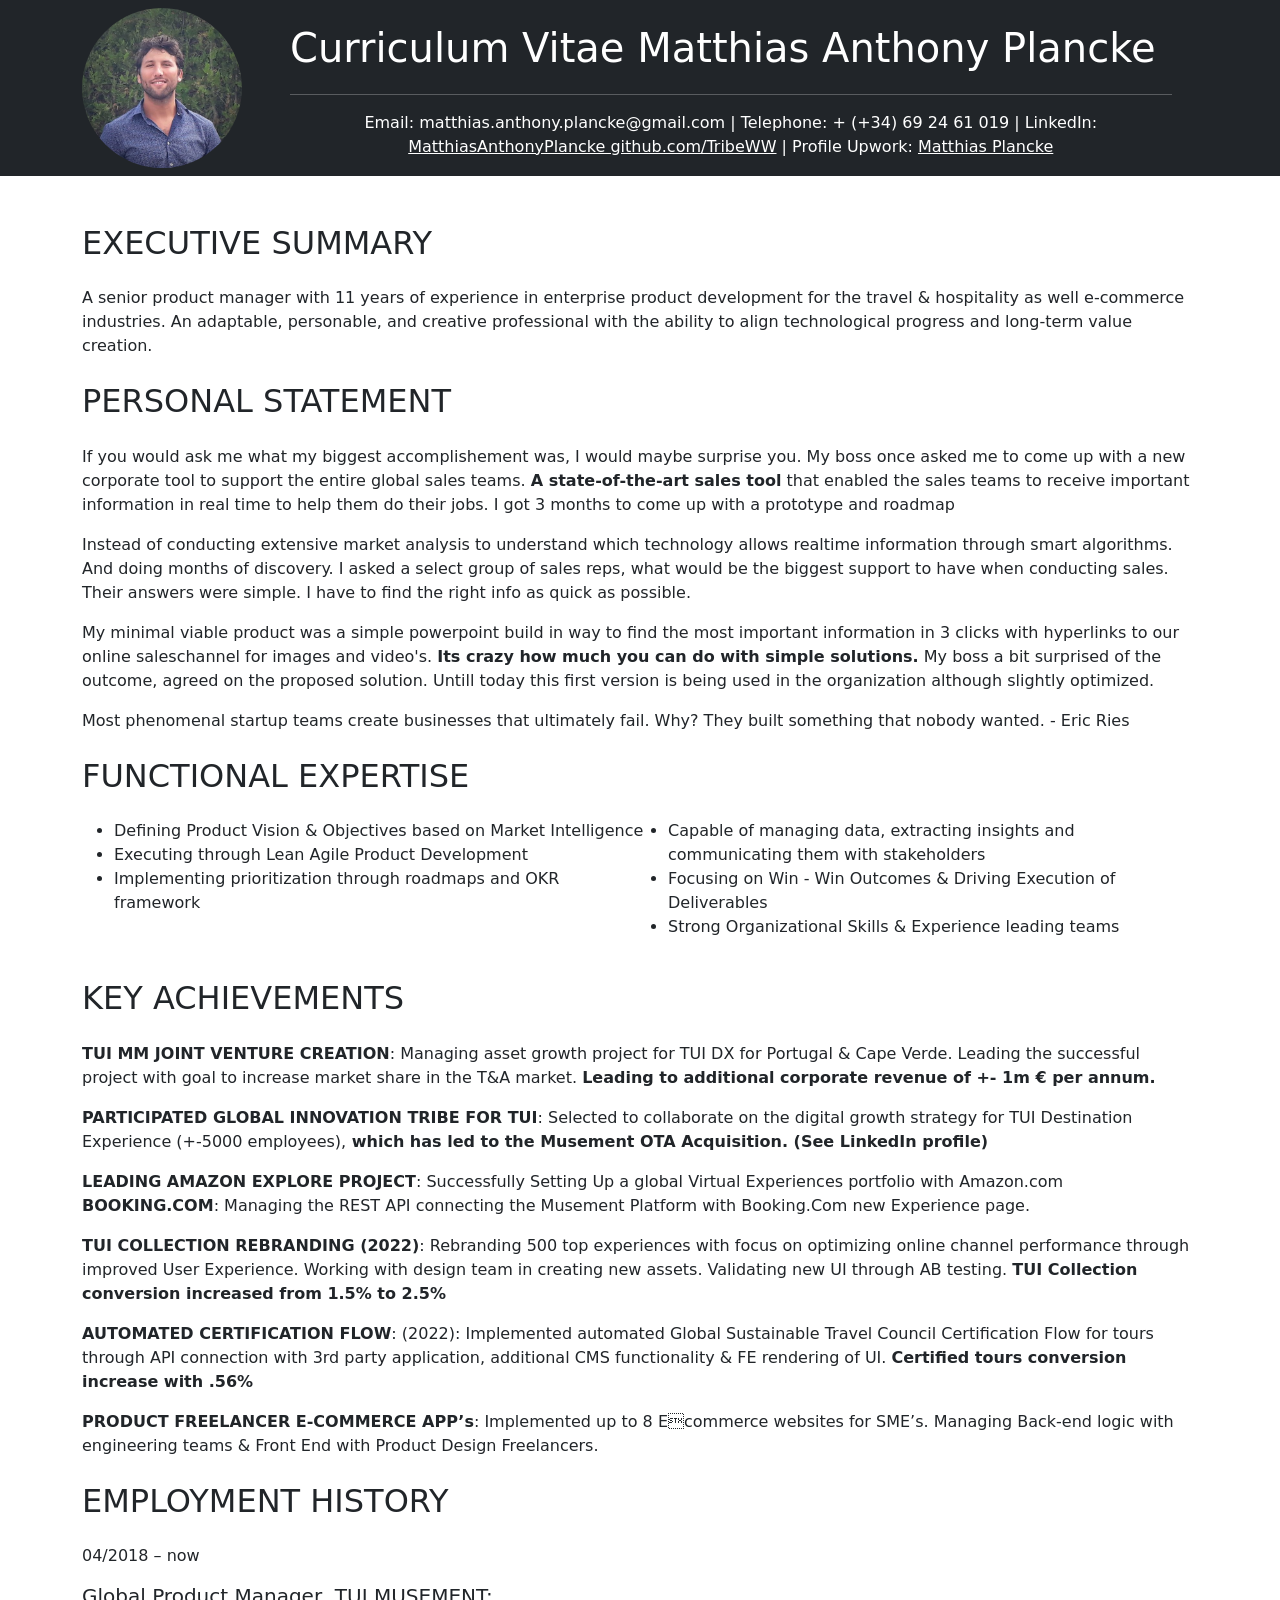
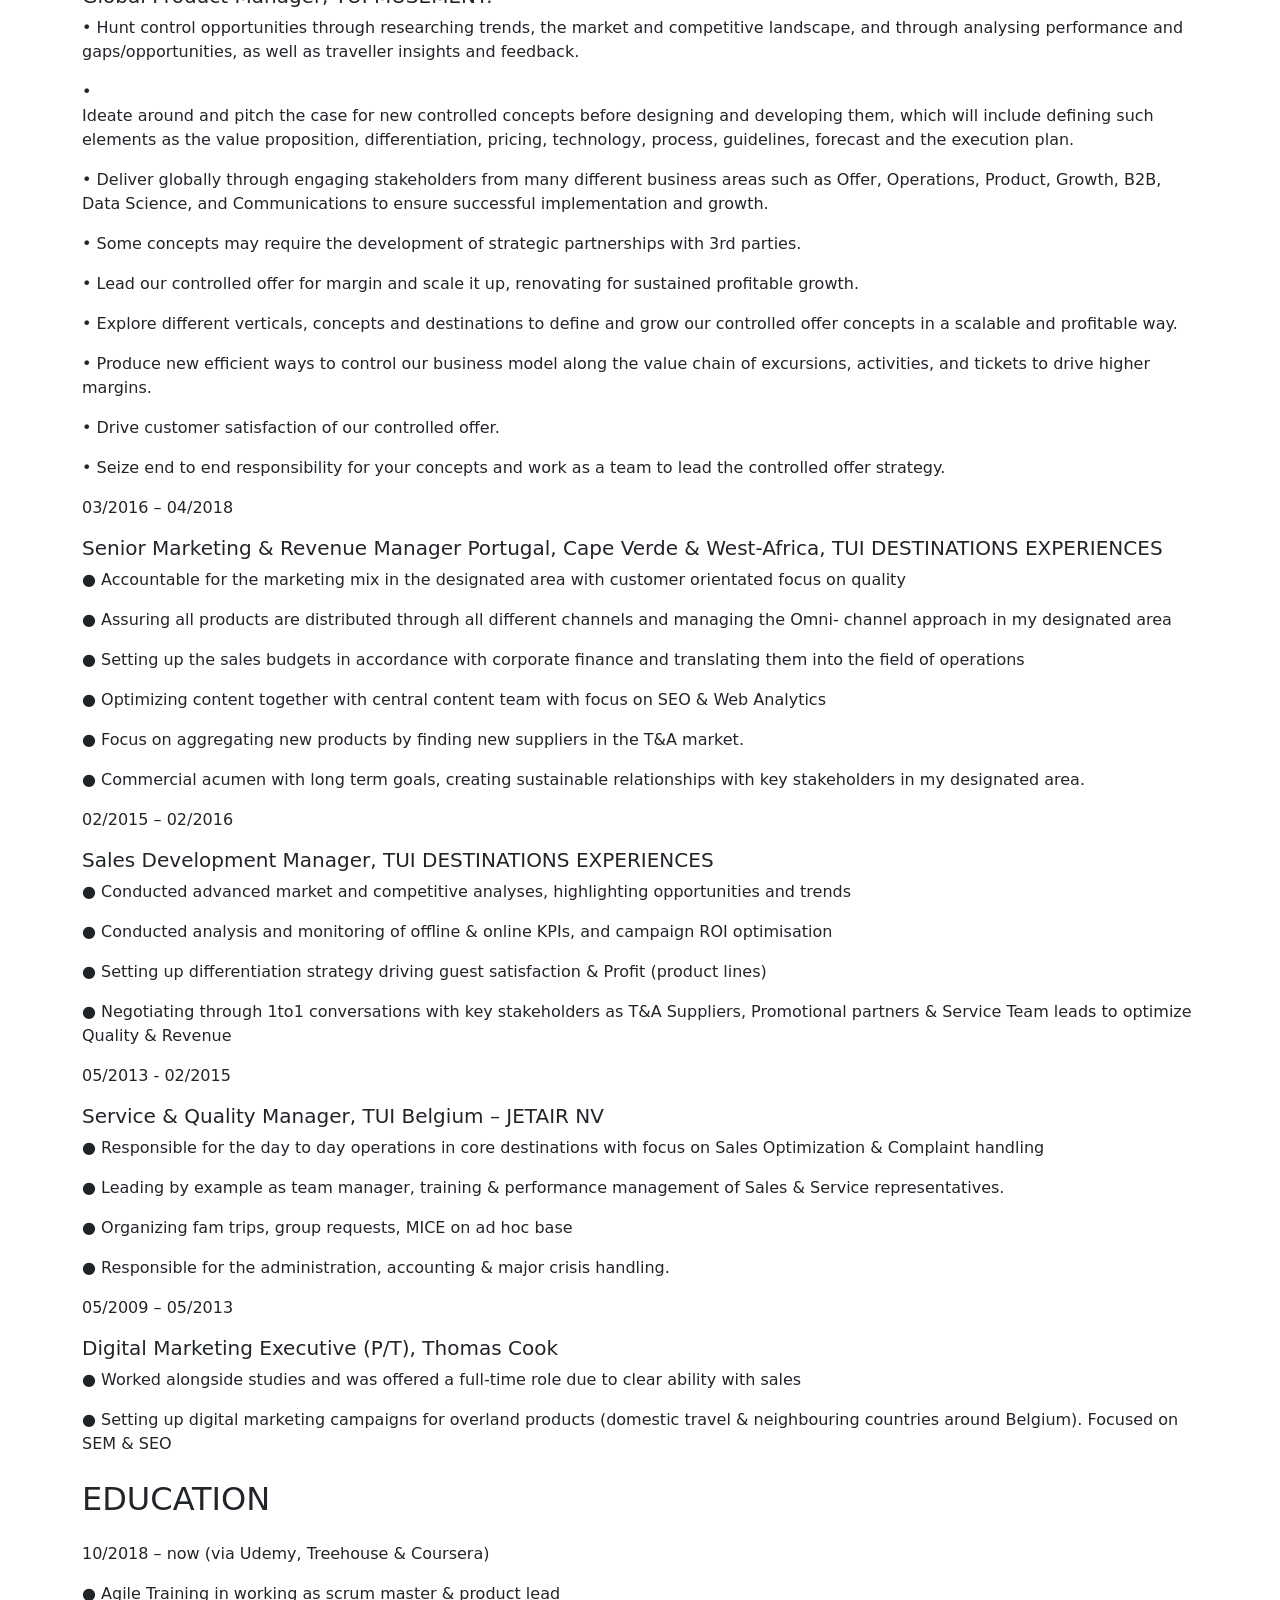
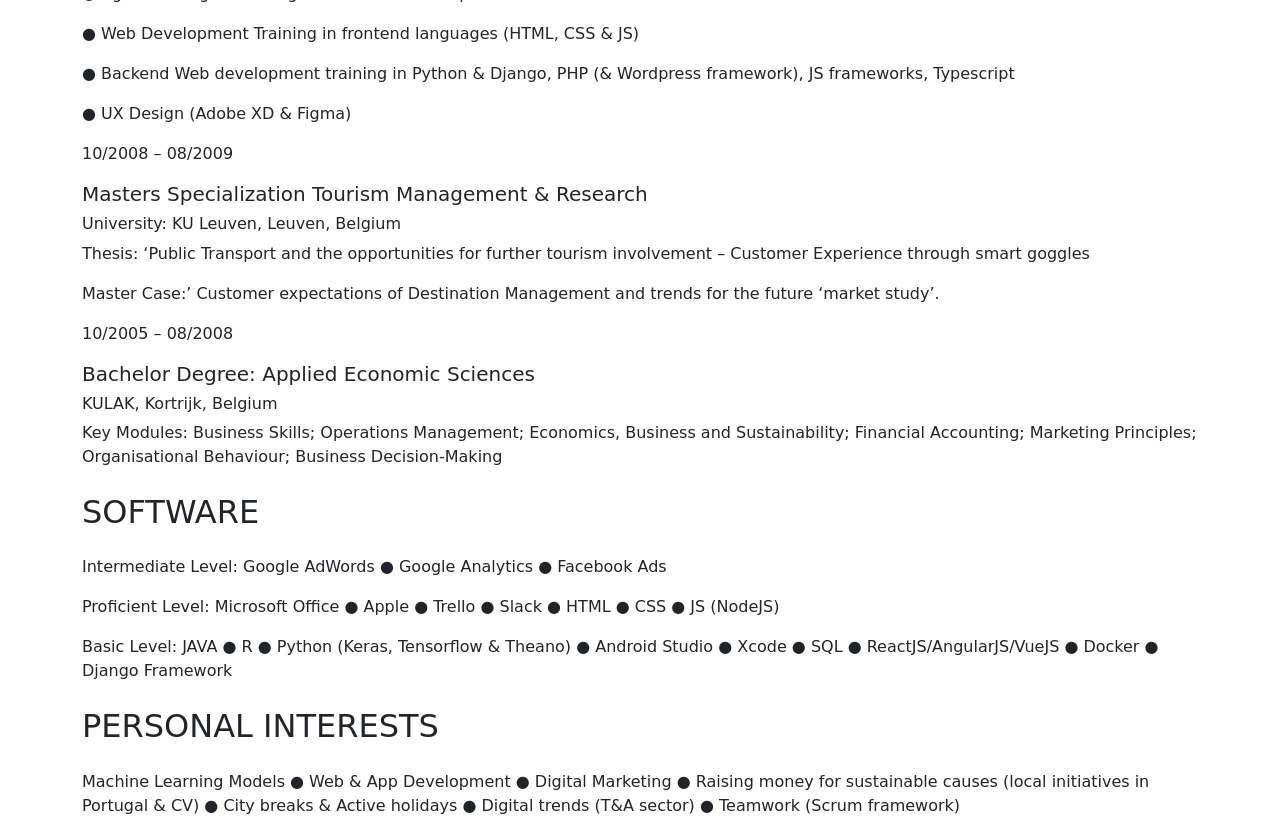
==== commit 28bbd13d: "additions CV" ====
--- a/index.html
+++ b/index.html
@@ -4,7 +4,7 @@
     <meta charset="UTF-8" />
     <meta http-equiv="X-UA-Compatible" content="IE=edge" />
     <meta name="viewport" content="width=device-width, initial-scale=1.0" />
-    <link rel="icon" type="image/x-icon" href="/img/profile-matthias.jpg" />
+    <link rel="icon" type="image/x-icon" href="/img/favicon.ico" />
     <title>CV Matthias Anthony Plancke</title>
     <link rel="stylesheet" href="index.css" type="text/css" />
     <link
@@ -54,26 +54,27 @@
       <p>
         If you would ask me what my biggest accomplishement was, I would maybe
         surprise you. My boss once asked me to come up with a new corporate tool
-        to support the entire global sales teams. A hyper modern sales tool that
-        gave the sales teams, all the necessary information to perform at better
-        their task. I got 3 months to come up with a prototype and roadmap
-      </p>
-      <p>
-        Instead of looking how other competitors used complex systems to provide
-        realtime information through smart algorithms. And doing months of
-        discovery. I asked a select group of sales reps, what would be the
-        biggest support to have when conducting sales. Their answers were
-        simple. I have to find the right info as quick as possible.
+        to support the entire global sales teams.
+        <strong>A state-of-the-art sales tool</strong>
+        that enabled the sales teams to receive important information in real
+        time to help them do their jobs. I got 3 months to come up with a
+        prototype and roadmap
+      </p>
+      <p>
+        Instead of conducting extensive market analysis to understand which
+        technology allows realtime information through smart algorithms. And
+        doing months of discovery. I asked a select group of sales reps, what
+        would be the biggest support to have when conducting sales. Their
+        answers were simple. I have to find the right info as quick as possible.
       </p>
       <p>
         My minimal viable product was a simple powerpoint build in way to find
         the most important information in 3 clicks with hyperlinks to our online
-        saleschannel for images and video's. Its crazy how much you can do with
-        simple powerpoint tools. My boss a bit surprised of the outcome,
-        thinking I would come with a realtime web application, did not really
-        like it. However still today this first version is being used in the
-        organization although slightly optimized. And today we have a web
-        application with the necessary information.
+        saleschannel for images and video's.
+        <strong>Its crazy how much you can do with simple solutions.</strong> My
+        boss a bit surprised of the outcome, agreed on the proposed solution.
+        Untill today this first version is being used in the organization
+        although slightly optimized.
       </p>
       <quote>
         Most phenomenal startup teams create businesses that ultimately fail.
@@ -83,32 +84,68 @@
       <h2 class="my-4">FUNCTIONAL EXPERTISE</h2>
       <div class="functional-expertise row">
         <ul class="col-6">
-          <li>Driving Product Strategies for a Multinational</li>
-          <li>Data Analytics & Monitoring Key Metrics</li>
-          <li>Following Agile Methodology (SCRUM)</li>
+          <li>
+            Defining Product Vision & Objectives based on Market Intelligence
+          </li>
+          <li>Executing through Lean Agile Product Development</li>
+          <li>
+            Implementing prioritization through roadmaps and OKR framework
+          </li>
         </ul>
         <ul class="col-6">
-          <li>Leading Meetings with Stakeholders</li>
-          <li>Focusing on Win - Win Outcomes</li>
-          <li>Passionate Web Developer (Freelancer)</li>
+          <li>
+            Capable of managing data, extracting insights and communicating them
+            with stakeholders
+          </li>
+          <li>
+            Focusing on Win - Win Outcomes & Driving Execution of Deliverables
+          </li>
+          <li>Strong Organizational Skills & Experience leading teams</li>
         </ul>
       </div>
       <h2 class="my-4">KEY ACHIEVEMENTS</h2>
       <div>
         <p>
-          TUI GROUP JV Setup: Managing asset growth project for TUI DX for
-          Portugal & Cape Verde. Leading the successful project with goal to
-          increase market share in the T&A market.
-        </p>
-        <p>
-          PROJECT TRIBE: Selected to collaborate on the digital growth strategy
-          for TUI Destination Experience (+-5000 employees), which strengthened
-          the case for Musement Acquisition. (See LinkedIn profile)
-        </p>
-        <p>
-          AMAZON EXPLORE: Successfully Setting Up a global Virtual Experiences
-          portfolio with Amazon.com BOOKING.COM: Managing the REST API
-          connecting the Musement Platform with Booking.Com new Experience page.
+          <strong>TUI MM JOINT VENTURE CREATION</strong>: Managing asset growth
+          project for TUI DX for Portugal & Cape Verde. Leading the successful
+          project with goal to increase market share in the T&A market.
+          <strong
+            >Leading to additional corporate revenue of +- 1m € per
+            annum.</strong
+          >
+        </p>
+        <p>
+          <strong>PARTICIPATED GLOBAL INNOVATION TRIBE FOR TUI</strong>:
+          Selected to collaborate on the digital growth strategy for TUI
+          Destination Experience (+-5000 employees),<strong>
+            which has led to the Musement OTA Acquisition. (See LinkedIn
+            profile)</strong
+          >
+        </p>
+        <p>
+          <strong>LEADING AMAZON EXPLORE PROJECT</strong>: Successfully Setting
+          Up a global Virtual Experiences portfolio with Amazon.com
+          <strong>BOOKING.COM</strong>: Managing the REST API connecting the
+          Musement Platform with Booking.Com new Experience page.
+        </p>
+        <p>
+          <strong>TUI COLLECTION REBRANDING (2022)</strong>: Rebranding 500 top
+          experiences with focus on optimizing online channel performance
+          through improved User Experience. Working with design team in creating
+          new assets. Validating new UI through AB testing.
+          <strong>TUI Collection conversion increased from 1.5% to 2.5%</strong>
+        </p>
+        <p>
+          <strong>AUTOMATED CERTIFICATION FLOW</strong>: (2022): Implemented
+          automated Global Sustainable Travel Council Certification Flow for
+          tours through API connection with 3rd party application, additional
+          CMS functionality & FE rendering of UI.
+          <strong>Certified tours conversion increase with .56%</strong>
+        </p>
+        <p>
+          <strong>PRODUCT FREELANCER E-COMMERCE APP’s</strong>: Implemented up
+          to 8 Ecommerce websites for SME’s. Managing Back-end logic with
+          engineering teams & Front End with Product Design Freelancers.
         </p>
       </div>
       <h2 class="my-4">EMPLOYMENT HISTORY</h2>
